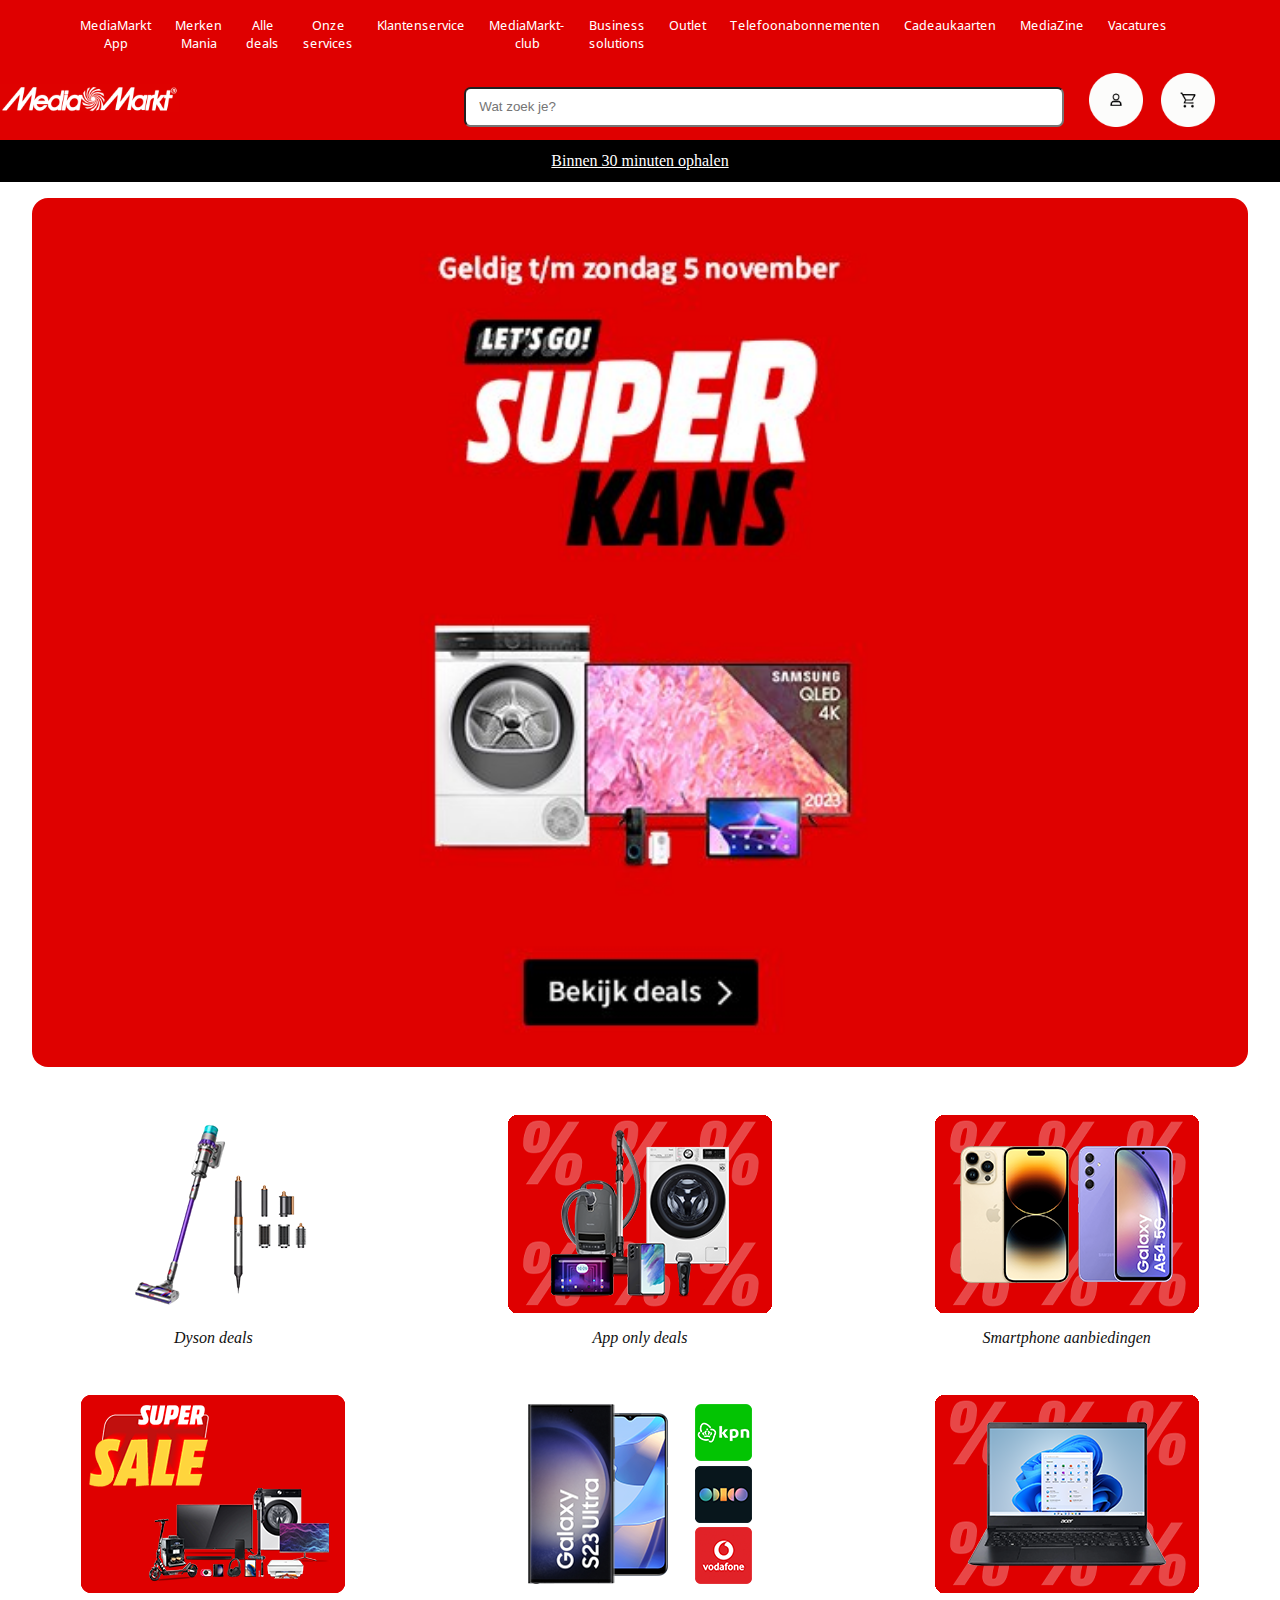
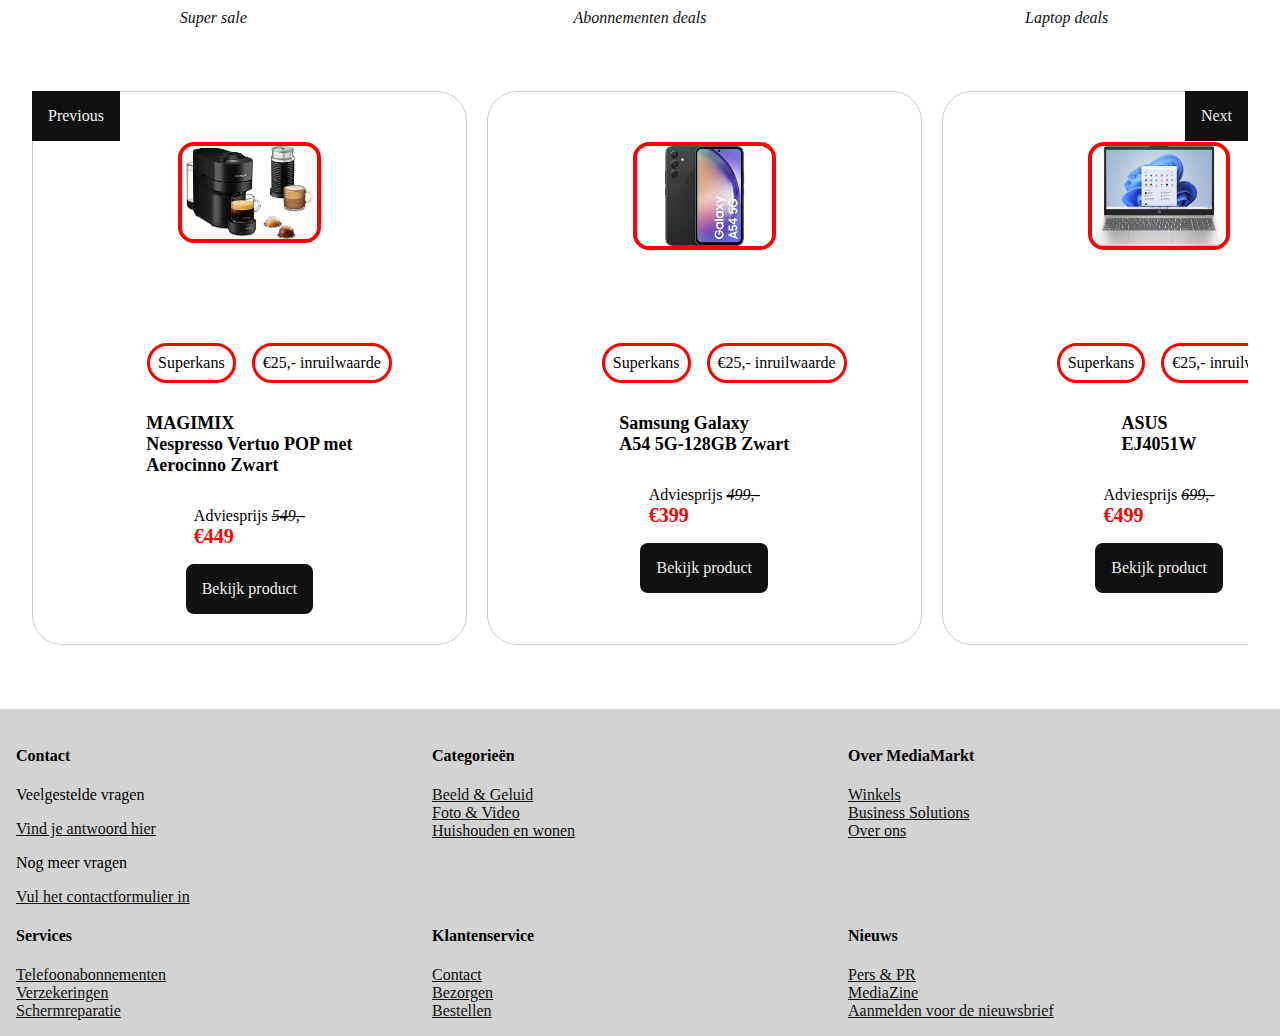
==== index.html @ 56c2fdd8 "Add files via upload" ====
<!DOCTYPE html>
<html lang="nl">

<head>
    <meta charset="UTF-8">
    <meta http-equiv="X-UA-Compatible" content="IE=edge">
    <meta name="viewport" content="width=device-width, initial-scale=1.0">
    <title>Mediamarkt</title>
    <link rel="stylesheet" href="styles/style.css">
</head>

<body class="index">
    <header>
        <!--ID gebruikt om de label en de checkbox samen te laten werken-->
        <input type="checkbox" id="nav-toggle">
        <label for="nav-toggle">
            <h1 class="sr-only">Welkom op de MediaMarktwebpagina</h1>
            <spasn class="sr-only">Check de box om het menu te openen/sluiten</spasn>
            <span></span>
        </label>
        <a type="logo" href="index.html">
            <img src="images/logoMM.png" alt="Logo MediaMarkt">
        </a>

        <nav>
            <ul>
                <li><a href="">MediaMarkt App</a></li>
                <li><a href="">Merken Mania</a></li>
                <li><a href="">Alle deals</a></li>
                <li><a href="">Onze services</a></li>
                <li><a href="">Klantenservice</a></li>
                <li><a href="">MediaMarkt-club</a></li>
                <li><a href="">Business solutions</a></li>
                <li><a href="">Outlet</a></li>
                <li><a href="">Telefoonabonnementen</a></li>
                <li><a href="">Cadeaukaarten</a></li>
                <li><a href="">MediaZine</a></li>
                <li><a href="">Vacatures</a></li>
            </ul>
        </nav>
        <div>
            <a href="#">
                <img src="images/accountMM.png" alt="Icoontje account">
            </a>
            <a class="notification-container" href="#">
                <img src="images/winkelMandjeMM.png" alt="Icoontje winkelmandje">
            </a>
            
        </div>
        <section>
            <h2 class="sr-only">Zoekbalk</h2>
            <input type="text" placeholder="Wat zoek je?">
        </section>
        <section>
            <h2 class="sr-only">Haal binnen 30 minuten op</h2>
            <a href="">Binnen 30 minuten ophalen</a>
        </section>
    </header>
    <main>
        <!--Reclame Banner-->
        <div>
            <img aria-label="EVEN- Hompage-Teaser- superkans - w44" data-test="mms-dull-image-teaser"
                src="images/reclameBannerphone.jpeg" alt="Reclame banner">
        </div>
        <!--Categorieën-->
        <section>
            <section>
                <img src="images/dysonSales.webp" alt="Dyson stofzuiger">
                <a href="#"><em>Dyson deals</em></a>
            </section>
            <section>
                <img src="images/app-onlyDeals.png" alt="app aanbiedingen">
                <p><a href="#"><em>App only deals</em></a></p>
            </section>
            <section>
                <img src="images/smartphoneAanbiedingen.png" alt="telefoon aanbiedingen">
                <p><a href="#"><em>Smartphone aanbiedingen</em></a></p>
            </section>
            <section>
                <img src="images/superSale.webp" alt="grote aanbiedingen">
                <p><a href="#"><em>Super sale</em></a></p>
            </section>
            <section>
                <img src="images/abboDeals.webp" alt="Abonnementen deals">
                <p><a href="#"><em>Abonnementen deals</em></a></p>
            </section>
            <section>
                <img src="images/laptopdeals.webp" alt="Laptop deals">
                <p><a href="#"><em>Laptop deals</em></a></p>
            </section>
        </section>


        <!--Carousel-->
        <div class="slide-container">
            <div class="slide">
                <div class="card">
                    <div class="image-content">
                        <span class="overlay"></span>
                        <div class="card-image">
                            <img src="images/koffiemachine.webp" alt="koffiemachine" class="card-img">
                        </div>
                    </div>
                    <div class="card-content">
                        <ul>
                            <li>Superkans</li>
                            <li>€25,- inruilwaarde</li>
                        </ul>
                        <h2 class="titelproduct">MAGIMIX
                            Nespresso Vertuo POP met
                            Aerocinno Zwart</h2>
                        <p class="description">Adviesprijs <em>549,-</em>
                            <strong>€449</strong>
                        </p>
                        <a href="detailpagina.html" class="button">Bekijk product</a>
                    </div>
                </div>


                <div class="card">
                    <div class="image-content">
                        <span class="overlay"></span>
                        <div class="card-image">
                            <img src="images/telefoonMM.webp" alt="Samsung zwarte telefoon" class="card-img">
                        </div>
                    </div>
                    <div class="card-content">
                        <ul>
                            <li>Superkans</li>
                            <li>€25,- inruilwaarde</li>
                        </ul>
                        <h2 class="titelproduct">Samsung Galaxy
                            A54 5G-128GB Zwart
                        </h2>
                        <p class="description">Adviesprijs <em>499,-</em>
                            <strong>€399</strong>
                        </p>
                        <a href="detailpagina2.html" class="button">Bekijk product</a>
                    </div>
                </div>


                <div class="card">
                    <div class="image-content">
                        <span class="overlay"></span>
                        <div class="card-image">
                            <img src="images/laptopMM.webp" alt="Grijze Asus laptop" class="card-img">
                        </div>
                    </div>
                    <div class="card-content">
                        <ul>
                            <li>Superkans</li>
                            <li>€25,- inruilwaarde</li>
                        </ul>
                        <h2 class="titelproduct">ASUS
                            EJ4051W</h2>
                        <p class="description">Adviesprijs <em>699,-</em>
                            <strong>€499</strong>
                        </p>
                        <a href="detailpagina2.html" class="button">Bekijk product</a>
                    </div>
                </div>


                <div class="card">
                    <div class="image-content">
                        <span class="overlay"></span>
                        <div class="card-image">
                            <img src="images/deurbelMM.webp" alt="Eufy batterij zwarte deurbel" class="card-img">
                        </div>
                    </div>
                    <div class="card-content">
                        <ul>
                            <li>Superkans</li>
                            <li>€25,- inruilwaarde</li>
                        </ul>
                        <h2 class="titelproduct">Eufy Slimme Deurbel
                            Batterij 1080P Zwart
                        </h2>
                        <p class="description">Adviesprijs
                            <strong>€129,90</strong>
                        </p>
                        <a href="detailpagina2.html" class="button">Bekijk product</a>
                    </div>
                </div>

            </div>
            <a class="slide-button prev">Previous</a>
            <a class="slide-button next">Next</a>
        </div>

    </main>
    <footer>
        <section>
            <h4>Contact</h4>
            <section>
                <p>Veelgestelde vragen</p>
                <a href="#">Vind je antwoord hier</a>
            </section>
            <section>
                <p>Nog meer vragen</p>
                <a href="#">Vul het contactformulier in</a>
            </section>
        </section>
        <section class="toggle-section">
            <input id='revealLi1' type="checkbox">
            <h4>Categorieën</h4>
            <section class="content">
                <ul>
                    <li><a href="">Beeld & Geluid</a></li>
                    <li><a href="">Foto & Video</a></li>
                    <li><a href="">Huishouden en wonen</a></li>
                </ul>
                <label for="revealLi1">Minder</label>
            </section>
            <label for="revealLi1">Meer</label>
        </section>

        <section class="toggle-section">
            <input id='revealLi2' type="checkbox">
            <h4>Over MediaMarkt</h4>
            <section class="content">
                <ul>
                    <li><a href="">Winkels</a></li>
                    <li><a href="">Business Solutions</a></li>
                    <li><a href="">Over ons</a></li>
                </ul>
                <label for="revealLi2">Minder</label>
            </section>
            <label for="revealLi2">Meer</label>
        </section>

        <section class="toggle-section">
            <input id='revealLi3' type="checkbox">
            <h4>Services</h4>
            <section class="content">
                <ul>
                    <li><a href="">Telefoonabonnementen</a></li>
                    <li><a href="">Verzekeringen</a></li>
                    <li><a href="">Schermreparatie</a></li>
                </ul>
                <label for="revealLi3">Minder</label>
            </section>
            <label for="revealLi3">Meer</label>
        </section>
        <section class="toggle-section">
            <input id='revealLi4' type="checkbox">
            <h4>Klantenservice</h4>
            <section class="content">
                <ul>
                    <li><a href="">Contact</a></li>
                    <li><a href="">Bezorgen</a></li>
                    <li><a href="">Bestellen</a></li>
                </ul>
                <label for="revealLi4">Minder</label>
            </section>
            <label for="revealLi4">Meer</label>
        </section>
        <section class="toggle-section">
            <input id='revealLi5' type="checkbox">
            <h4>Nieuws</h4>
            <section class="content">
                <ul>
                    <li><a href="">Pers & PR</a></li>
                    <li><a href="">MediaZine</a></li>
                    <li><a href="">Aanmelden voor de nieuwsbrief</a></li>
                </ul>
                <label for="revealLi5">Minder</label>
            </section>
            <label for="revealLi5">Meer</label>
        </section>
    </footer>

    <script src="scripts/script.js"></script>
</body>

</html>
---- styles/style.css ----
/**************/
/* CSS REMEDY */
/**************/
@import url('https://fonts.googleapis.com/css2?family=Cabin:wght@600&family=Montserrat:wght@200&family=Noto+Sans+Display:wght@600&family=Open+Sans:wght@700&family=Poppins:wght@700&family=Raleway:wght@500;700&display=swap');

*,
*::after,
*::before {
    box-sizing: border-box;
}

body {
    margin: 0;
    padding: 0;
    border: 0;
}


/*********************/
/* CUSTOM PROPERTIES */
/*********************/
:root {
    /* startje */
    --color-text: #111;
    --maincolor-background: rgb(223, 0, 0);
    --color-background2: rgb(255, 255, 255);
    --color-footerbackground: lightgray;
}

body {
    background: var(--maincolor-background);
}

/*https://css-tricks.com/inclusively-hidden/*/
.sr-only:not(:focus):not(:active) {
    clip: rect(0, 0, 0, 0);
    clip-path: inset(50%);
    height: 1px;
    overflow: hidden;
    position: absolute;
    white-space: nowrap;
    width: 0.0625em;
}

/*responsive nav bron: Create a responive navigation nav with no JS
https://www.youtube.com/watch?v=8QKOaTYvYUA*/

header {
    padding-top: 1em;
    position: relative;
    z-index: 2;
    top: 0;
    left: 0;
    width: 100%;
    display: grid;
    grid-template-columns: 5% 30% 30% 30% 5%;
    justify-content: space-between;
    background: var(--maincolor-background);
    text-align: center;
}

main {
    background-color: var(--color-background2);
    overflow: hidden;
    padding-top: 1em;
}

nav {
    padding: 1em;
}



/* hamburger menu */
input[type=checkbox]:checked~nav {
    transform: scale(1, 1);
}

input[type=checkbox] {
    display: none;
}

input[type=checkbox]:checked~nav a {
    transform: translateX(0);
    opacity: 1;
    transition: opacity 250ms ease-in-out 250ms;
}
label[for=nav-toggle]:hover{
    background-color: lightcoral;
    border-radius: 0.5em;
    padding: 0.5em;
}

label[for=nav-toggle] {
    top: 0;
    left: 0;
    height: 100%;
    display: flex;
    align-items: center;
    grid-column: 2/2;
    grid-row: 1/1;
    justify-self: start;
    align-self: center;
}

label[for=nav-toggle] span,
label[for=nav-toggle] span::before,
label[for=nav-toggle] span::after {
    position: relative;
    display: block;
    background: var(--color-background2);
    height: 0.125em;
    width: 2em;
    border-radius: 0.125em;
}

label[for=nav-toggle] span::before,
label[for=nav-toggle] span::after {
    content: '';
    position: absolute;
}

label[for=nav-toggle] span::before {
    bottom: 0.4375;
}

label[for=nav-toggle] span::after {
    top: 0.4375em;
}


/* logo */
header>a[type=logo] {
    grid-column: 3/3;
    grid-row: 1/1;
    justify-self: center;
    align-self: center;
    height: 2em;
    width: auto;
    max-width: unset;
}



/*Zoekbalk*/
header section:nth-of-type(1) input {
    grid-row: 2/2;
    justify-content: center;
    justify-self: center;
    align-self: center;
    position: relative;
    padding: 0 1em;
    border-radius: 0.5em;
    margin-top: 2em;
    margin-bottom: 1em;
    width: 38em;
    height: 3em;
}

@media screen and (min-width:200px) {
    header section:nth-of-type(1) input {
        width: 25em;
    }
}

@media screen and (min-width: 600px) {
    header section:nth-of-type(1) input {
        width: 35em;
    }
}

@media screen and (min-width: 1200px) {
    header section:nth-of-type(1) input {
        width: 45em;
    }
}

/* menu extras */
header div:first-of-type {
    display: flex;
    gap: 1em;
    grid-row: 1/1;
    grid-column-start: 4;
    justify-self: end;
    align-self: center;
}

header div:first-of-type img {
    max-width: 2.5em;
}


nav {
    position: absolute;
    text-align: left;
    top: 100%;
    left: 0;
    background: var(--color-background2);
    width: 50%;
    transform: translateX(-100%);
    transition: transform 0.3s ease-in-out;
}

nav ul {
    margin: 0;
    padding: 0;
    list-style-type: none;
}

nav li {
    margin-bottom: .5em;
    margin-left: 1em;
}

nav a {
    color: var(--color-text);
    font-family: 'NotoSansDisplay', 'NotoSansDisplay-fallback', 'Arial', 'sans-serif';
    text-decoration: none;
    font-size: x-small;
    opacity: 0;
    transition: opacity 150ms ease-in-out;
}

nav a:hover{
    text-decoration: underline;
}

img {
    max-width: 100%;
    min-height: auto;
}

@media screen and (min-width:1000px) {
    label[for=nav-toggle] {
        display: none;
    }

    nav {
        all: unset;
        grid-column: 2/3;
        background: none;
    }

    nav ul {
        display: grid;
        grid-template-columns: repeat(12, 1fr);
        gap: .5em;
    }

    nav a {
        opacity: 1;
        font-family: 'Noto Sans Display', sans-serif;
        font-size: smaller;
        color: var(--color-background2);
    }

    header>a[type=logo] {
        max-width: 40%;
        height: auto;
        grid-column-start: 1;
        grid-row: 2/2;
        justify-self: start;
        align-self: center;
    }

    header div:first-of-type {
        grid-column-start: 3;
        display: flex;
        gap: 1em;
        grid-row: 2/2;
        grid-column-start: 4;
        justify-self: end;
        align-self: center;
        overflow: auto;
        white-space: nowrap;
    }

    header div:first-of-type img {
        max-width: 3.5em;
        height: auto;
        margin: 0.5em;
        transition: transform 0.3s ease-in-out;
    }
    header div:first-of-type img:hover {
        transform: scale(1.05);
    }

    main>section {
        grid-template-columns: repeat(12, minmax(0px, 1fr));
    }

}
header div:first-of-type img {
    transition: transform 0.3s ease-in-out;
}
header div:first-of-type img:hover {
    transform: scale(1.05);
}

header>section {
    grid-column-start: 3;
    grid-row: 2/2;
    justify-content: center;
    justify-self: center;
    align-self: center;
    width: 22em;
    position: relative;
}

header>section:first-of-type div {
    display: flex;
    align-items: center;
    height: 3em;
    line-height: 2.5em;
    text-align: center;
    position: relative;
}

header>section:first-of-type div input {
    padding: 0.625em;
    border: none;
    outline: none;
    width: 100%;
    outline: none;
    font-size: 2.2em;
    padding: 0 3em;
    line-height: 1em;
    border-radius: .3em;
    background: transparent;
    align-items: center;
    text-align: center;
    background-color: var(--color-background2);
}

header>section:first-of-type div svg {
    width: 1.5em;
    height: 1.5em;
    right: 18.75em;
}

header>section:first-of-type div p {
    position: absolute;
    top: 50%;
    left: 50%;
    transform: translate(-50%, -50%);
    margin: 0;
    font-size: 1em;
    transition: height 0.3s;
}

header>section:first-of-type div input:focus+p {
    overflow: hidden;
}

header>section:nth-of-type(2) {
    background-color: var(--color-text);
    grid-column: 1/-1;
    grid-row: 3;
    width: 100%;
    background: rgb(0, 0, 0) center center / cover no-repeat;
    padding-top: 0.75em;
    padding-bottom: 0.75em;
}

header>section:nth-of-type(2) a {
    text-decoration: underline;
    color: white;
    text-align: center;
}

header>section:nth-of-type(2) a:hover {
    color: var(--color-footerbackground);
    text-decoration: none;
}

/*Main*/
/*Main Reclame Banner*/
@media screen and (min-width:200px) {
    .index div:nth-of-type(1) img {
        display: block;
        margin-left: auto;
        margin-right: auto;
        border-radius: 1em;
        width: 70%;
        height: auto;

    }


}

@media screen and (min-width:600px) {
    .index div:nth-of-type(1) img {
        display: block;
        margin-left: auto;
        margin-right: auto;
        border-radius: 1em;
        width: 75%;
        height: auto;

    }

}

@media screen and (min-width:1200px) {
    .index div:nth-of-type(1) img {
        display: block;
        margin-left: auto;
        margin-right: auto;
        border-radius: 1em;
        width: 95%;
        height: auto;

    }

}

/*Main index categorieën*/
.index main section:nth-of-type(1) section {
    display: grid;
    grid-template-columns: 1fr;
    justify-items: center;
    margin: 1em;
}

.index main section:nth-of-type(1) section:hover {
    border-radius: 2em;
    background-color: var(--color-footerbackground);
    font-weight: bolder;
}

.index main section:nth-of-type(1) section p a {
    grid-row: 2/2;
}

@media screen and (min-width:200px) {

    .index main section:nth-of-type(1) {
        margin-top: 2em;
        text-align: center;
    }

    .index main section:nth-of-type(1) a {
        text-decoration: none;
        color: var(--color-text);
    }
}

@media screen and (min-width:600px) {

    .index main section:nth-of-type(1) {
        margin-top: 2em;
        display: grid;
        grid-template-columns: 1fr 1fr;
        text-align: center;
    }

    .index main section:nth-of-type(1) a {
        text-decoration: none;
        color: var(--color-text);
    }
}

@media screen and (min-width:1200px) {

    .index main section:nth-of-type(1) {
        margin-top: 2em;
        display: grid;
        grid-template-columns: 1fr 1fr 1fr;
        text-align: center;
    }

    .index main section:nth-of-type(1) a {
        text-decoration: none;
        color: var(--color-text);
    }
}

/*Main index Carousel*/
/*https://www.youtube.com/watch?v=qOO6lVMhmGc*/

@media screen and (min-width:200) {
    .slide-container {
        width: 60%;
    }
}

@media screen and (min-width:700px) {
    .slide-container {
        width: 75%;
    }
}

@media screen and (min-width:1200px) {
    .slide-container {
        width: 95%;
    }
}

.slide-container {
    display: flex;
    overflow: hidden;
    position: relative;
    margin-left: auto;
    margin-right: auto;
    margin-top: 2em;
    margin-bottom: 4em;
}

.slide {
    display: flex;
    transition: transform 0.5s ease;
}

.card-content {
    margin: 0 2.5em;
}

.card-content ul {
    display: flex;
    list-style: none;
    gap: 1em;
}

.card-content ul li {
    padding: 0.5em;
    border: solid red;
    border-radius: 2em;
}


.image-content,
.card-content {
    display: flex;
    flex-direction: column;
    align-items: center;
    padding: 0.625em 0.875em;

}

.image-content {
    position: relative;
    row-gap: 0.3125em;
    border-radius: 1.5625em 1.5625em 0 1.5625em;
    padding: 1.5625em 0;
}

.card-image {
    position: relative;
    width: 9.375em;
    height: 9.375em;
    border-radius: 1em;
    background: #fff;
}

.card-image .card-img {
    height: 100%;
    width: 100%;
    object-fit: cover;
    border-radius: 1em;
    border: 0.25em solid red;
}

.titelproduct {
    white-space: pre-line;
    font-size: 1.125em;
    font-weight: 800;
}

.description {
    white-space: pre-line;
}

.description em {
    text-decoration: line-through;
}

.description strong {
    color: red;
    font-size: 1.25em;
}

.button {
    text-decoration: none;
    background-color: #111;
    border-radius: 0.5em;
    color: #eee;
    padding: 1em;
}

.button:hover {
    background: darkred;
    -webkit-box-shadow: 0.3125em 0.3125em 0.1875em 0.1875em  rgba(0, 0, 0, 0.3);
    box-shadow: 0.3125em 0.3125em 0.1875em 0.1875em rgba(0, 0, 0, 0.3);
}

.card {
    flex: 0 0 auto;
    margin-right: 1.25em;
    padding: 1.25em;
    border: 0.0625em solid #ccc;
    border-radius: 30px;
    background-color: #fff;
    position: relative;
}
.card:hover{
    background-color: #ccc;
}

.slide-button {
    cursor: pointer;
    position: absolute;
    background-color: #111;
    color: #eee;
    padding: 1em;
}

.slide-button.prev {
    margin-right: 0.625em;
    order: -1;
    left: 0;

}

.slide-button.next {
    margin-left: 0.625em;
    order: 3;
    right: 0;
}



/*Main detail*/
.detail main {
    overflow: hidden;
}

.detail main section:nth-of-type(1) {
    margin-left: 2em;
}

.detail main h2 {
    margin-left: 2em;
}

.detail main section:nth-of-type(1) section:nth-of-type(2) h3 {
    margin: 0;
    text-align: right;
    font-weight: bolder;
    font-size: xx-large;
    margin-right: 1em;
}

.detail main section:nth-of-type(1) section:nth-of-type(2) li {
    white-space: pre-line;
}

.detail main section:nth-of-type(1) section:nth-of-type(2) li:nth-of-type(1) strong:nth-of-type(1) {
    color: green;
}
.detail main section:nth-of-type(1) section:nth-of-type(2) li strong:nth-of-type(1):hover {
    text-decoration: underline;
}
.detail main section:nth-of-type(1) section:nth-of-type(2) section:nth-of-type(1) button:hover{
    background-color: darkred;
}

@media screen and (min-width:200px) {

    .detail main h2 {
        display: none;
    }

    .detail main section:nth-of-type(1) section:nth-of-type(2) h2 {
        display: block;
    }

    .detail main section:nth-of-type(1) section:nth-of-type(2) section:nth-of-type(1) button {
        display: block;
        background-color: var(--maincolor-background);
        padding: 1em;
        max-width: 80%;
        text-decoration: none;
        color: var(--color-background2);
        border-radius: 0.5em;
        text-align: center;
    }

    .detail main section:nth-of-type(1) section:nth-of-type(2) section section:nth-of-type(1) {
        max-width: 100%;
        height: auto;
        bottom: 0;
        background-color: var(--color-background2);
        margin-bottom: 1em;
    }

    .detail main section:nth-of-type(1) section:nth-of-type(2) section:nth-of-type(2) button {
        display: none;
    }
}

@media screen and (min-width:600px) {
    .detail main h2 {
        display: none;
    }

    .detail main section:nth-of-type(1) section:nth-of-type(2) h2 {
        display: block;
    }

    .detail main section:nth-of-type(1) section:nth-of-type(2) section:nth-of-type(2) button {
        display: none;
    }
}

@media screen and (min-width:900px) {
    .detail main h2 {
        display: block;
    }

    .detail main section:nth-of-type(1) section:nth-of-type(2) h2 {
        display: none;
    }

    .detail main>section {
        display: flex;
        justify-content: center;
    }

    .detail main section:nth-of-type(1) section:nth-of-type(2) section:nth-of-type(1) button {
        display: none;
    }

    .detail main section:nth-of-type(1) section:nth-of-type(2) section:nth-of-type(2) button {
        display: block;
        margin-left: 2em;

    }

    .detail main>section section:nth-of-type(2) section {
        display: grid;
        align-items: center;
    }

}

@media screen and (min-width:1200px) {
    .detail main h2 {
        display: block;
    }

    .detail main section:nth-of-type(1) section:nth-of-type(2) h2 {
        display: none;
    }

    .detail main section:nth-of-type(1) section:nth-of-type(2) section:nth-of-type(1) button {
        display: none;
    }

    .detail main section:nth-of-type(1) section:nth-of-type(2) section:nth-of-type(2) button {
        display: block;
    }

}


/* Footer */
/*https://youtu.be/b6_u8IVVLdo?si=g4pF8SDBnJhCsx_d*/
footer {
    background-color: var(--color-footerbackground);
    padding: 1em;
}

footer ul {
    list-style: none;
    padding: 0;
    margin: 0;
}

footer ul li a {
    text-decoration: none;
    color: #000;
}

footer section:nth-of-type(1) a {
    color: var(--color-text);
    text-decoration: underline;
}

@media screen and (min-width:200px) {

    #revealLi1,
    #revealLi2,
    #revealLi3,
    #revealLi4,
    #revealLi5 {
        display: none;
    }

    footer .content {
        display: none;
    }

    #revealLi1:checked~.content,
    #revealLi2:checked~.content,
    #revealLi3:checked~.content,
    #revealLi4:checked~.content,
    #revealLi5:checked~.content {
        display: block;
    }

    #revealLi1:checked~label[for="revealLi1"],
    #revealLi2:checked~label[for="revealLi2"],
    #revealLi3:checked~label[for="revealLi3"],
    #revealLi4:checked~label[for="revealLi4"],
    #revealLi5:checked~label[for="revealLi5"] {
        display: none;
    }

    footer label {
        display: inline-block;
        cursor: pointer;
        background-color: var(--color-text);
        color: white;
        padding: 0.1875em 0.75em;
        border-radius: 0.1875em;
        margin-top: 0.75em;
    }
}

@media screen and (min-width: 600px) {
    footer {
        display: grid;
        grid-template-columns: 1fr 1fr;
    }

    footer .content {
        display: block;
    }

    footer label {
        display: none;
    }

}

@media screen and (min-width: 1200px) {
    footer {
        display: grid;
        grid-template-columns: 1fr 1fr 1fr;
    }

    footer label {
        display: none;
    }
}

/*Micro-interactie*/
/* Met hulp van Mels en https://codepen.io/shooft/pen/NWePYRO */
main > span {
    background-color: var(--maincolor-background);
    border-radius: 6.25em;
    width: 1em;
    height: 1em;
    display: none;
    justify-content: center;
    color: var(--color-white);
  }
  
  @keyframes notification {
    0% {
      right: 0.5em;
      top: 0.2em;
    }
    50% {
      transform: scale(3);
    }
    100% {
      transform: scale(1);
    }
  }
  
 .microinteractie {
    display: flex;
    right: 0.5em;
    top: 0.2em;
    animation-name: notification;
    animation-duration: 1s;
    animation-iteration-count: 1;
    font-family: var(--font-family);
  }
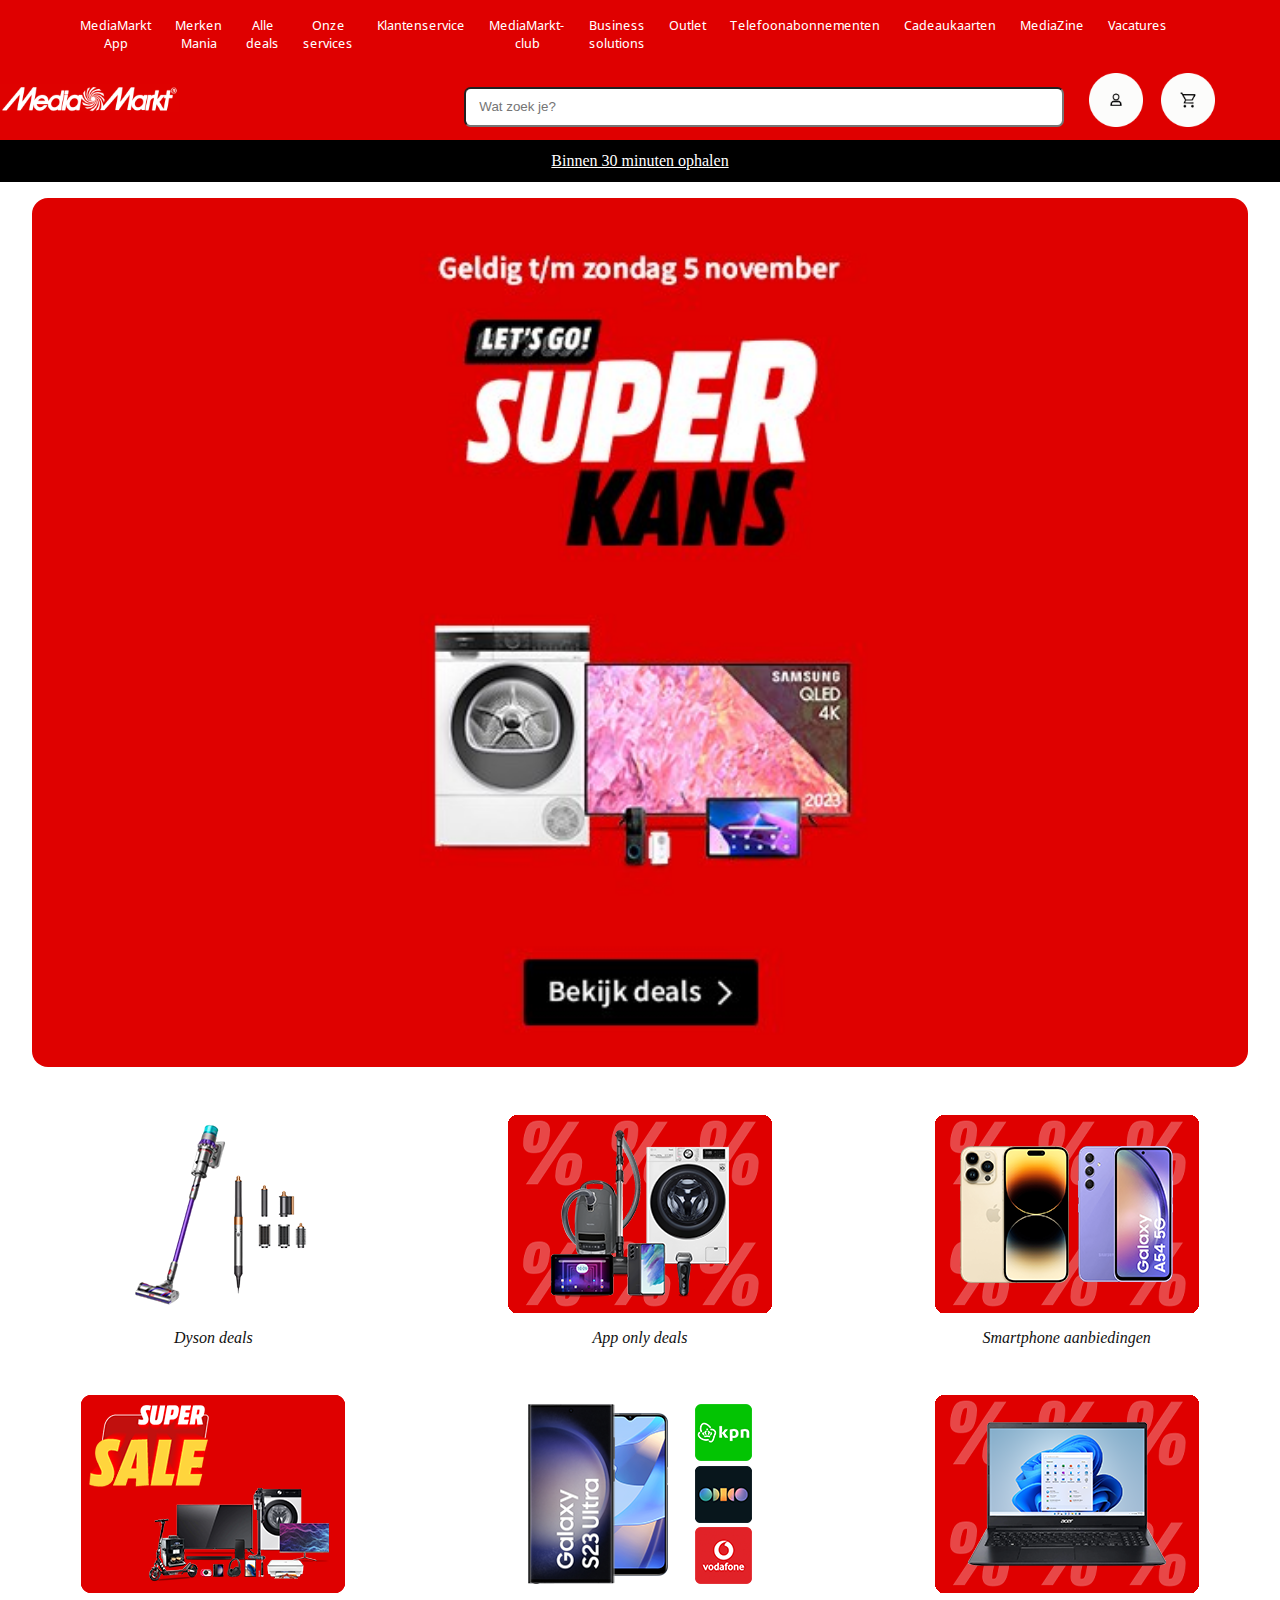
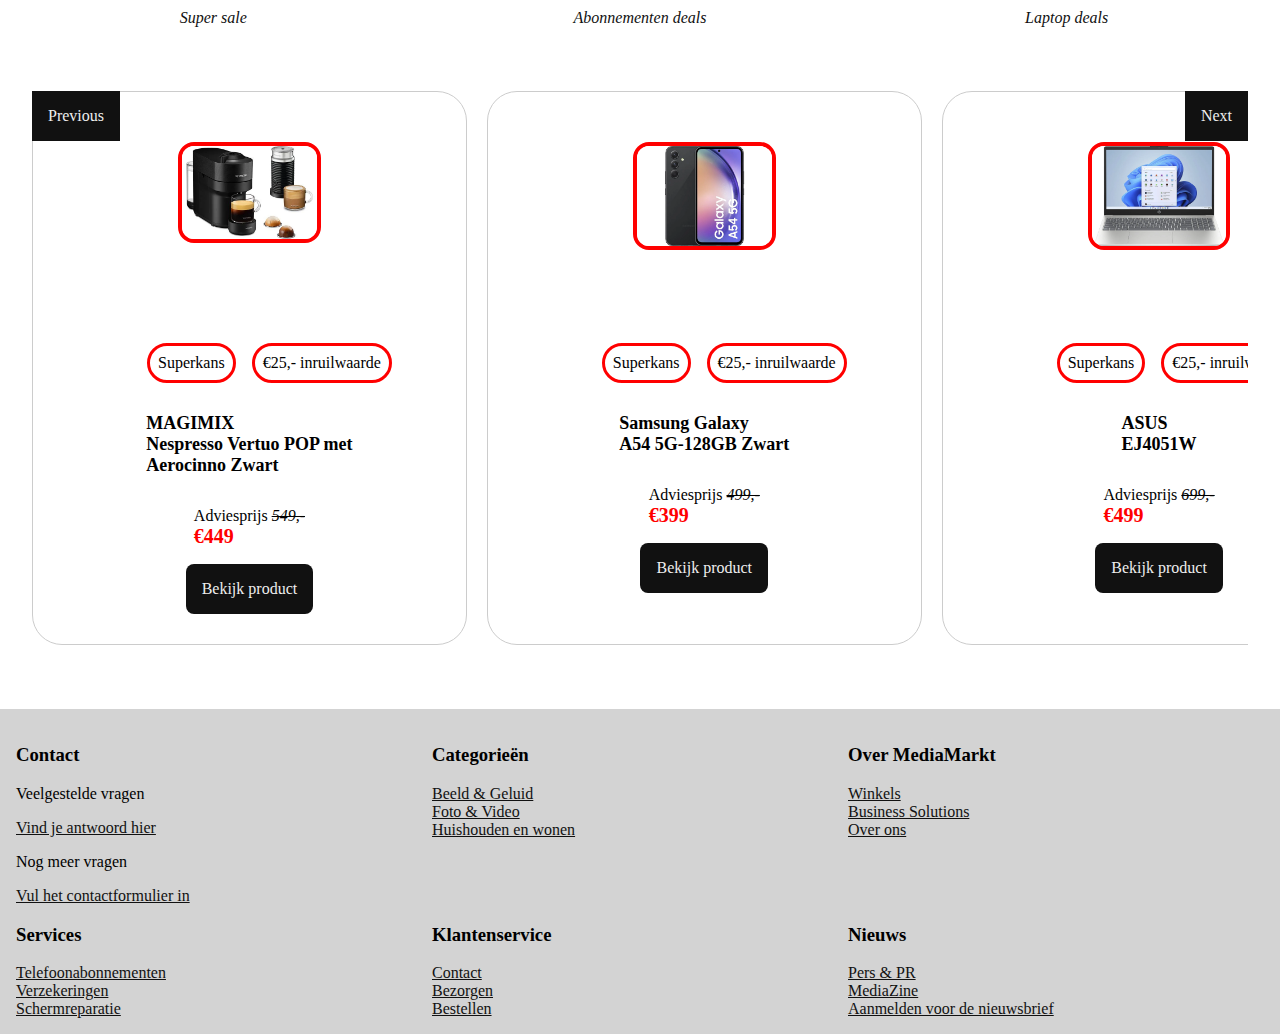
==== commit 221616e9: "Add files via upload" ====
--- a/index.html
+++ b/index.html
@@ -192,7 +192,7 @@
     </main>
     <footer>
         <section>
-            <h4>Contact</h4>
+            <h3>Contact</h3>
             <section>
                 <p>Veelgestelde vragen</p>
                 <a href="#">Vind je antwoord hier</a>
@@ -204,7 +204,7 @@
         </section>
         <section class="toggle-section">
             <input id='revealLi1' type="checkbox">
-            <h4>Categorieën</h4>
+            <h3>Categorieën</h3>
             <section class="content">
                 <ul>
                     <li><a href="">Beeld & Geluid</a></li>
@@ -218,7 +218,7 @@
 
         <section class="toggle-section">
             <input id='revealLi2' type="checkbox">
-            <h4>Over MediaMarkt</h4>
+            <h3>Over MediaMarkt</h3>
             <section class="content">
                 <ul>
                     <li><a href="">Winkels</a></li>
@@ -232,7 +232,7 @@
 
         <section class="toggle-section">
             <input id='revealLi3' type="checkbox">
-            <h4>Services</h4>
+            <h3>Services</h3>
             <section class="content">
                 <ul>
                     <li><a href="">Telefoonabonnementen</a></li>
@@ -245,7 +245,7 @@
         </section>
         <section class="toggle-section">
             <input id='revealLi4' type="checkbox">
-            <h4>Klantenservice</h4>
+            <h3>Klantenservice</h3>
             <section class="content">
                 <ul>
                     <li><a href="">Contact</a></li>
@@ -258,7 +258,7 @@
         </section>
         <section class="toggle-section">
             <input id='revealLi5' type="checkbox">
-            <h4>Nieuws</h4>
+            <h3>Nieuws</h3>
             <section class="content">
                 <ul>
                     <li><a href="">Pers & PR</a></li>
